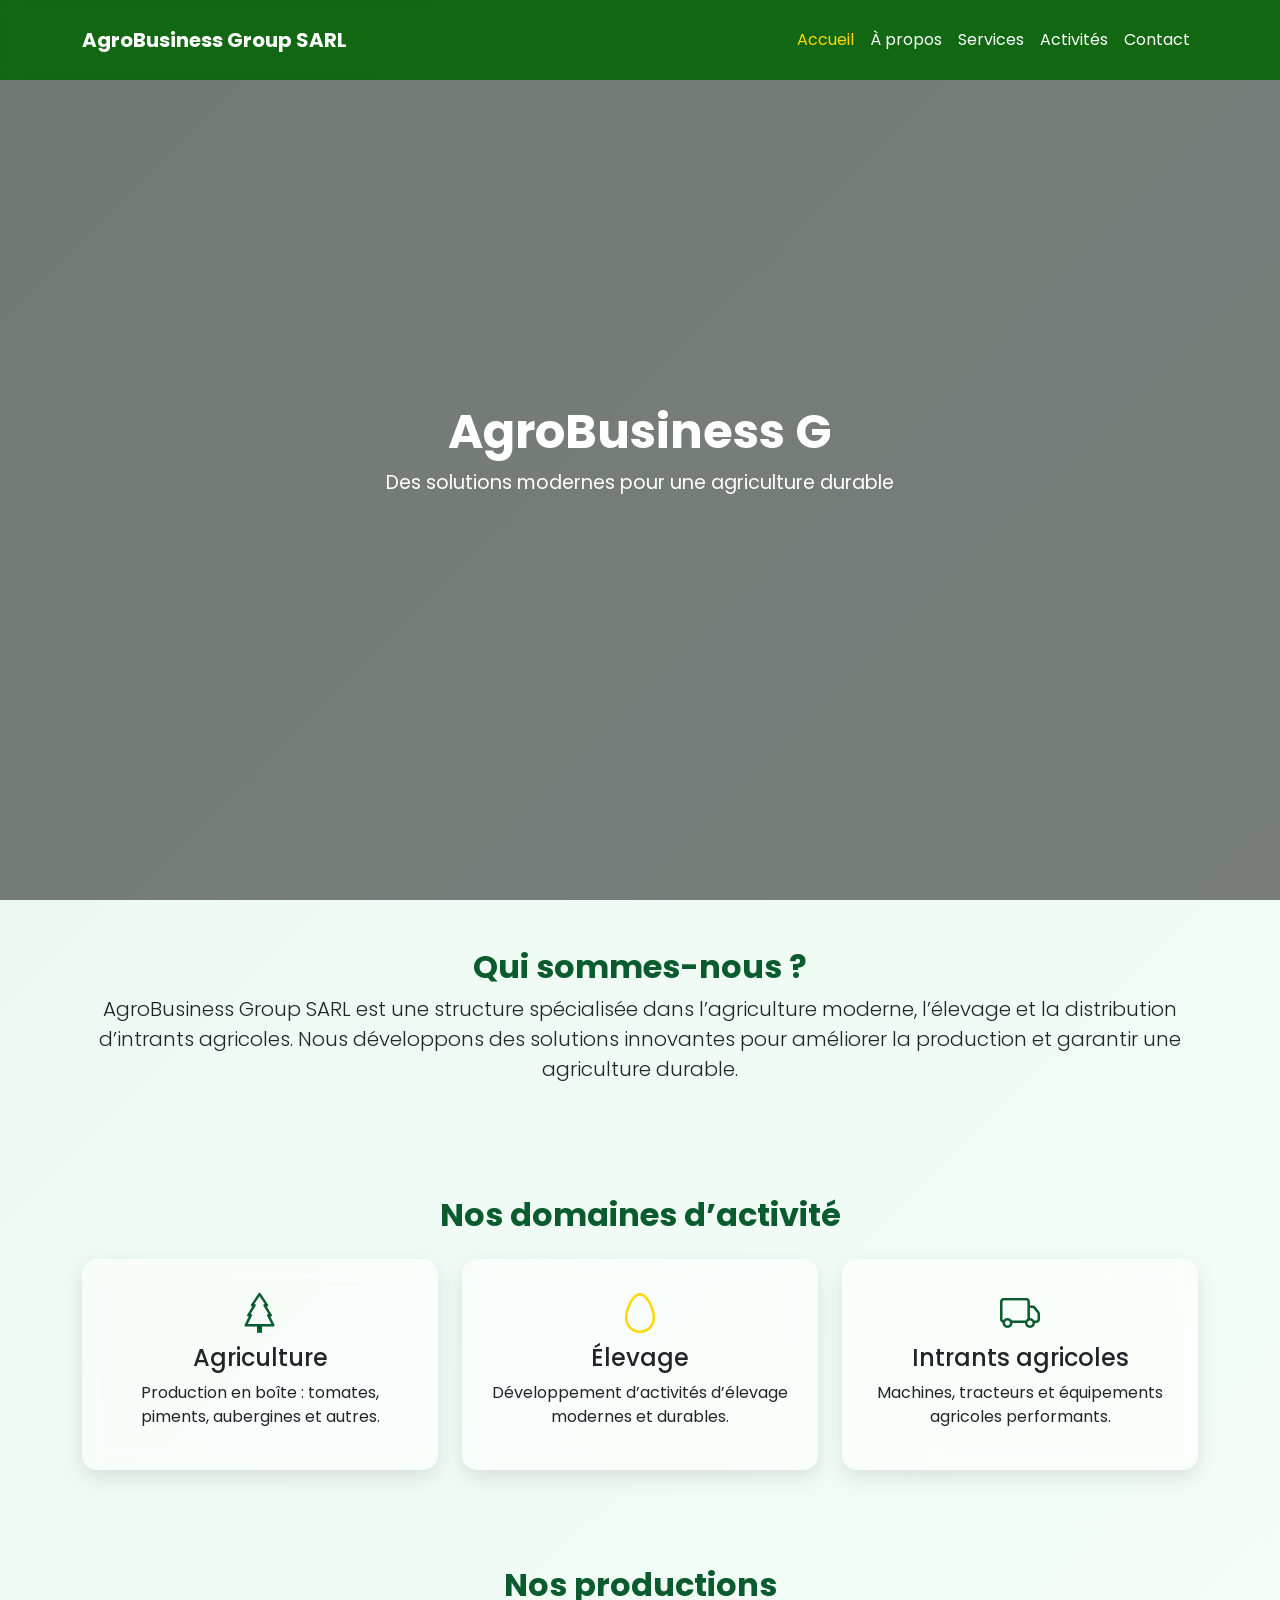
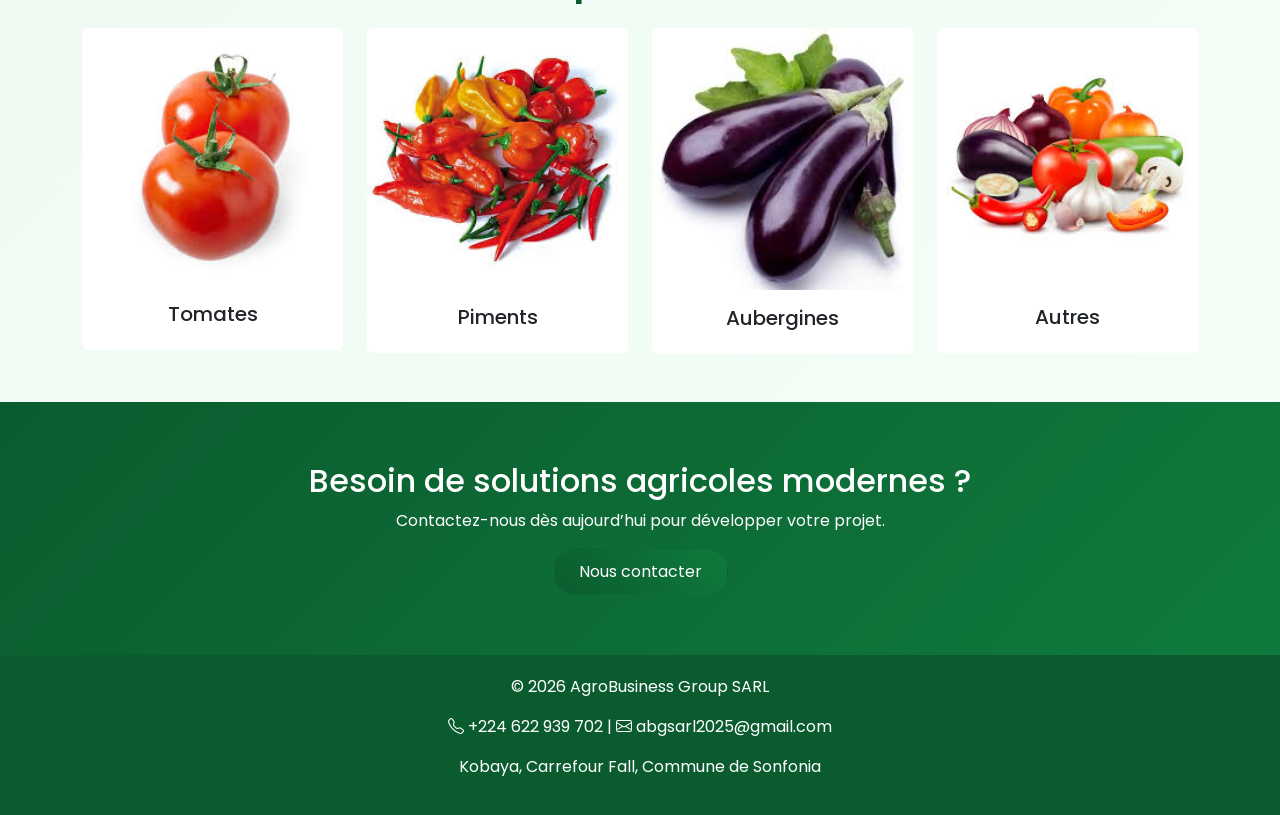
==== index.html @ b9b8d91e "Premier commit" ====
<!DOCTYPE html>
<html lang="fr">
<head>
    <meta charset="UTF-8">
    <meta name="viewport" content="width=device-width, initial-scale=1.0">
    <title>AgroBusiness Group SARL</title>

    <!-- Bootstrap -->
    <link href="https://cdn.jsdelivr.net/npm/bootstrap@5.3.3/dist/css/bootstrap.min.css" rel="stylesheet">

    <!-- Bootstrap Icons -->
    <link href="https://cdn.jsdelivr.net/npm/bootstrap-icons@1.11.3/font/bootstrap-icons.css" rel="stylesheet">

    <!-- Font -->
    <link href="https://fonts.googleapis.com/css2?family=Poppins&display=swap" rel="stylesheet">

    <!-- CSS -->
    <link rel="stylesheet" href="css/style.css">
</head>

<body class="bg-light-green">

<!-- navbar -->
<nav class="navbar navbar-expand-lg fixed-top navbar-custom">
    <div class="container">

        <a class="navbar-brand fw-bold text-white" href="index.html">
            AgroBusiness Group SARL
        </a>

        <button class="navbar-toggler" type="button" data-bs-toggle="collapse" data-bs-target="#menu">
            <span class="navbar-toggler-icon"></span>
        </button>

        <div class="collapse navbar-collapse" id="menu">
            <ul class="navbar-nav ms-auto">

                <li class="nav-item">
                    <a class="nav-link active" href="index.html">Accueil</a>
                </li>

                <li class="nav-item">
                    <a class="nav-link" href="about.html">À propos</a>
                </li>

                <li class="nav-item">
                    <a class="nav-link" href="services.html">Services</a>
                </li>

                <li class="nav-item">
                    <a class="nav-link" href="activities.html">Activités</a>
                </li>

                <li class="nav-item">
                    <a class="nav-link" href="contact.html">Contact</a>
                </li>

            </ul>
        </div>

    </div>
</nav>

<!-- main -->
<main>

    <!-- hero -->
    <section class="hero">

        <video autoplay muted loop playsinline>
            <source src="assets/videos/hero.mp4" type="video/mp4">
        </video>

        <div class="hero-overlay"></div>

        <div class="hero-content text-center text-white">
            <h1 id="typing-text"></h1>
            <p>Des solutions modernes pour une agriculture durable</p>
        </div>

    </section>

    <!-- presentation -->
    <section class="container py-5 text-center">

        <h2 class="section-title">Qui sommes-nous ?</h2>

        <p class="lead">
            AgroBusiness Group SARL est une structure spécialisée dans l’agriculture moderne,
            l’élevage et la distribution d’intrants agricoles. Nous développons des solutions
            innovantes pour améliorer la production et garantir une agriculture durable.
        </p>

    </section>

    <!-- domaines -->
    <section class="container py-5">

        <h2 class="text-center section-title mb-4">Nos domaines d’activité</h2>

        <div class="row text-center">

            <div class="col-md-4">
                <div class="custom-card">
                    <i class="bi bi-tree icon-green"></i>
                    <h4>Agriculture</h4>
                    <p>Production en boîte : tomates, piments, aubergines et autres.</p>
                </div>
            </div>

            <div class="col-md-4">
                <div class="custom-card">
                    <i class="bi bi-egg icon-yellow"></i>
                    <h4>Élevage</h4>
                    <p>Développement d’activités d’élevage modernes et durables.</p>
                </div>
            </div>

            <div class="col-md-4">
                <div class="custom-card">
                    <i class="bi bi-truck icon-green"></i>
                    <h4>Intrants agricoles</h4>
                    <p>Machines, tracteurs et équipements agricoles performants.</p>
                </div>
            </div>

        </div>

    </section>

    <!-- produits -->
    <section class="container py-5">

        <h2 class="text-center section-title mb-4">Nos productions</h2>

        <div class="row">

            <div class="col-md-3">
                <div class="card product-card">
                    <img src="assets/images/tomate.jpg" class="card-img-top" alt="">
                    <div class="card-body text-center">
                        <h5>Tomates</h5>
                    </div>
                </div>
            </div>

            <div class="col-md-3">
                <div class="card product-card">
                    <img src="assets/images/piment.jpg" class="card-img-top" alt="">
                    <div class="card-body text-center">
                        <h5>Piments</h5>
                    </div>
                </div>
            </div>

            <div class="col-md-3">
                <div class="card product-card">
                    <img src="assets/images/aubergine.jpg" class="card-img-top" alt="">
                    <div class="card-body text-center">
                        <h5>Aubergines</h5>
                    </div>
                </div>
            </div>

            <div class="col-md-3">
                <div class="card product-card">
                    <img src="assets/images/autres.jpg" class="card-img-top" alt="">
                    <div class="card-body text-center">
                        <h5>Autres</h5>
                    </div>
                </div>
            </div>

        </div>

    </section>

    <!-- call to action -->
    <section class="cta-section text-center">

        <h2>Besoin de solutions agricoles modernes ?</h2>
        <p>Contactez-nous dès aujourd’hui pour développer votre projet.</p>

        <a href="contact.html" class="btn btn-custom">Nous contacter</a>

    </section>

</main>

<!-- footer -->
<footer class="footer-custom text-center">

    <p>© 2026 AgroBusiness Group SARL</p>

    <p>
        <i class="bi bi-telephone"></i> +224 622 939 702 |
        <i class="bi bi-envelope"></i> abgsarl2025@gmail.com
    </p>

    <p>Kobaya, Carrefour Fall, Commune de Sonfonia</p>

</footer>

<!-- Bootstrap JS -->
<script src="https://cdn.jsdelivr.net/npm/bootstrap@5.3.3/dist/js/bootstrap.bundle.min.js"></script>

<script src="js/script.js"></script>

</body>
</html>
---- css/style.css ----
/* reset simple */
* {
    margin: 0;
    padding: 0;
    box-sizing: border-box;
}

body {
    font-family: 'Poppins', sans-serif;
}

/* fond global */
.bg-light-green {
    background: linear-gradient(135deg, #e9f7ef, #f6fff9);
}

/* navbar */
.navbar-custom {
    background: linear-gradient(180deg, #0a5c2e, #0f7a3d);
    backdrop-filter: blur(10px);
    transition: 0.3s;
    padding: 20px;
}

.navbar-custom .nav-link {
    color: #fff;
    transition: 0.3s;
}

.navbar-custom .nav-link:hover {
    color: #ffd700;
}

.navbar-custom .nav-link.active {
    color: #ffd700;
}

/* hero */
.hero {
    position: relative;
    height: 100vh;
    overflow: hidden;
}

.hero video {
    position: absolute;
    width: 100%;
    height: 100%;
    object-fit: cover;
}

.hero-overlay {
    position: absolute;
    width: 100%;
    height: 100%;
    background: rgba(0, 0, 0, 0.5);
}

.hero-content {
    position: relative;
    top: 50%;
    transform: translateY(-50%);
    z-index: 2;
}

.hero h1 {
    font-size: 3rem;
    font-weight: bold;
}

.hero p {
    font-size: 1.2rem;
}

/* titres */
.section-title {
    color: #0a5c2e;
    font-weight: bold;
}

/* cartes glass */
.custom-card {
    background: rgba(255, 255, 255, 0.6);
    backdrop-filter: blur(10px);
    padding: 25px;
    border-radius: 15px;
    transition: 0.4s;
    box-shadow: 0 8px 20px rgba(0,0,0,0.1);
}

.custom-card:hover {
    transform: translateY(-10px);
    box-shadow: 0 15px 30px rgba(0,0,0,0.2);
}

/* icônes */
.icon-green {
    font-size: 40px;
    color: #0a5c2e;
}

.icon-yellow {
    font-size: 40px;
    color: #ffd700;
}

/* produits */
.product-card {
    overflow: hidden;
    border: none;
    transition: 0.4s;
}

.product-card img {
    transition: 0.4s;
}

.product-card:hover img {
    transform: scale(1.1);
}

/* activités */
.activity-card {
    position: relative;
    overflow: hidden;
    border-radius: 15px;
}

.activity-card img {
    width: 100%;
    height: 300px;
    object-fit: cover;
    transition: 0.5s;
}

.activity-card.large img {
    height: 400px;
}

.activity-card:hover img {
    transform: scale(1.2);
}

.activity-card .overlay {
    position: absolute;
    bottom: 0;
    width: 100%;
    padding: 20px;
    background: linear-gradient(transparent, rgba(0,0,0,0.8));
    color: #fff;
    opacity: 0;
    transition: 0.4s;
}

.activity-card:hover .overlay {
    opacity: 1;
}

/* team */
.team-card img {
    height: 300px;
    object-fit: cover;
}

/* formulaire */
.contact-form {
    background: rgba(255,255,255,0.7);
    padding: 30px;
    border-radius: 15px;
    backdrop-filter: blur(10px);
}

.contact-info {
    background: rgba(255,255,255,0.7);
    padding: 30px;
    border-radius: 15px;
    backdrop-filter: blur(10px);
}

/* inputs */
.form-control {
    border-radius: 10px;
    border: 1px solid #ddd;
}

.form-control:focus {
    border-color: #0a5c2e;
    box-shadow: 0 0 10px rgba(10,92,46,0.2);
}

/* boutons */
.btn-custom {
    background: linear-gradient(45deg, #0a5c2e, #0f7a3d);
    color: #fff;
    border-radius: 30px;
    padding: 10px 25px;
    transition: 0.3s;
}

.btn-custom:hover {
    background: linear-gradient(45deg, #ffd700, #ffcc00);
    color: #000;
}

/* section CTA */
.cta-section {
    background: linear-gradient(135deg, #0a5c2e, #0f7a3d);
    color: #fff;
    padding: 60px 20px;
}

/* footer */
.footer-custom {
    background: #0a5c2e;
    color: #fff;
    padding: 20px;
}

/* page header */
.page-header {
    margin-top: 80px;
    padding: 60px 20px;
    background: linear-gradient(135deg, #0a5c2e, #0f7a3d);
    color: white;
}

/* map */
.map-container iframe {
    border-radius: 15px;
}

/* animations */
.custom-card,
.product-card,
.activity-card,
.team-card {
    opacity: 0;
    transform: translateY(30px);
    animation: fadeUp 1s forwards;
}

@keyframes fadeUp {
    to {
        opacity: 1;
        transform: translateY(0);
    }
}
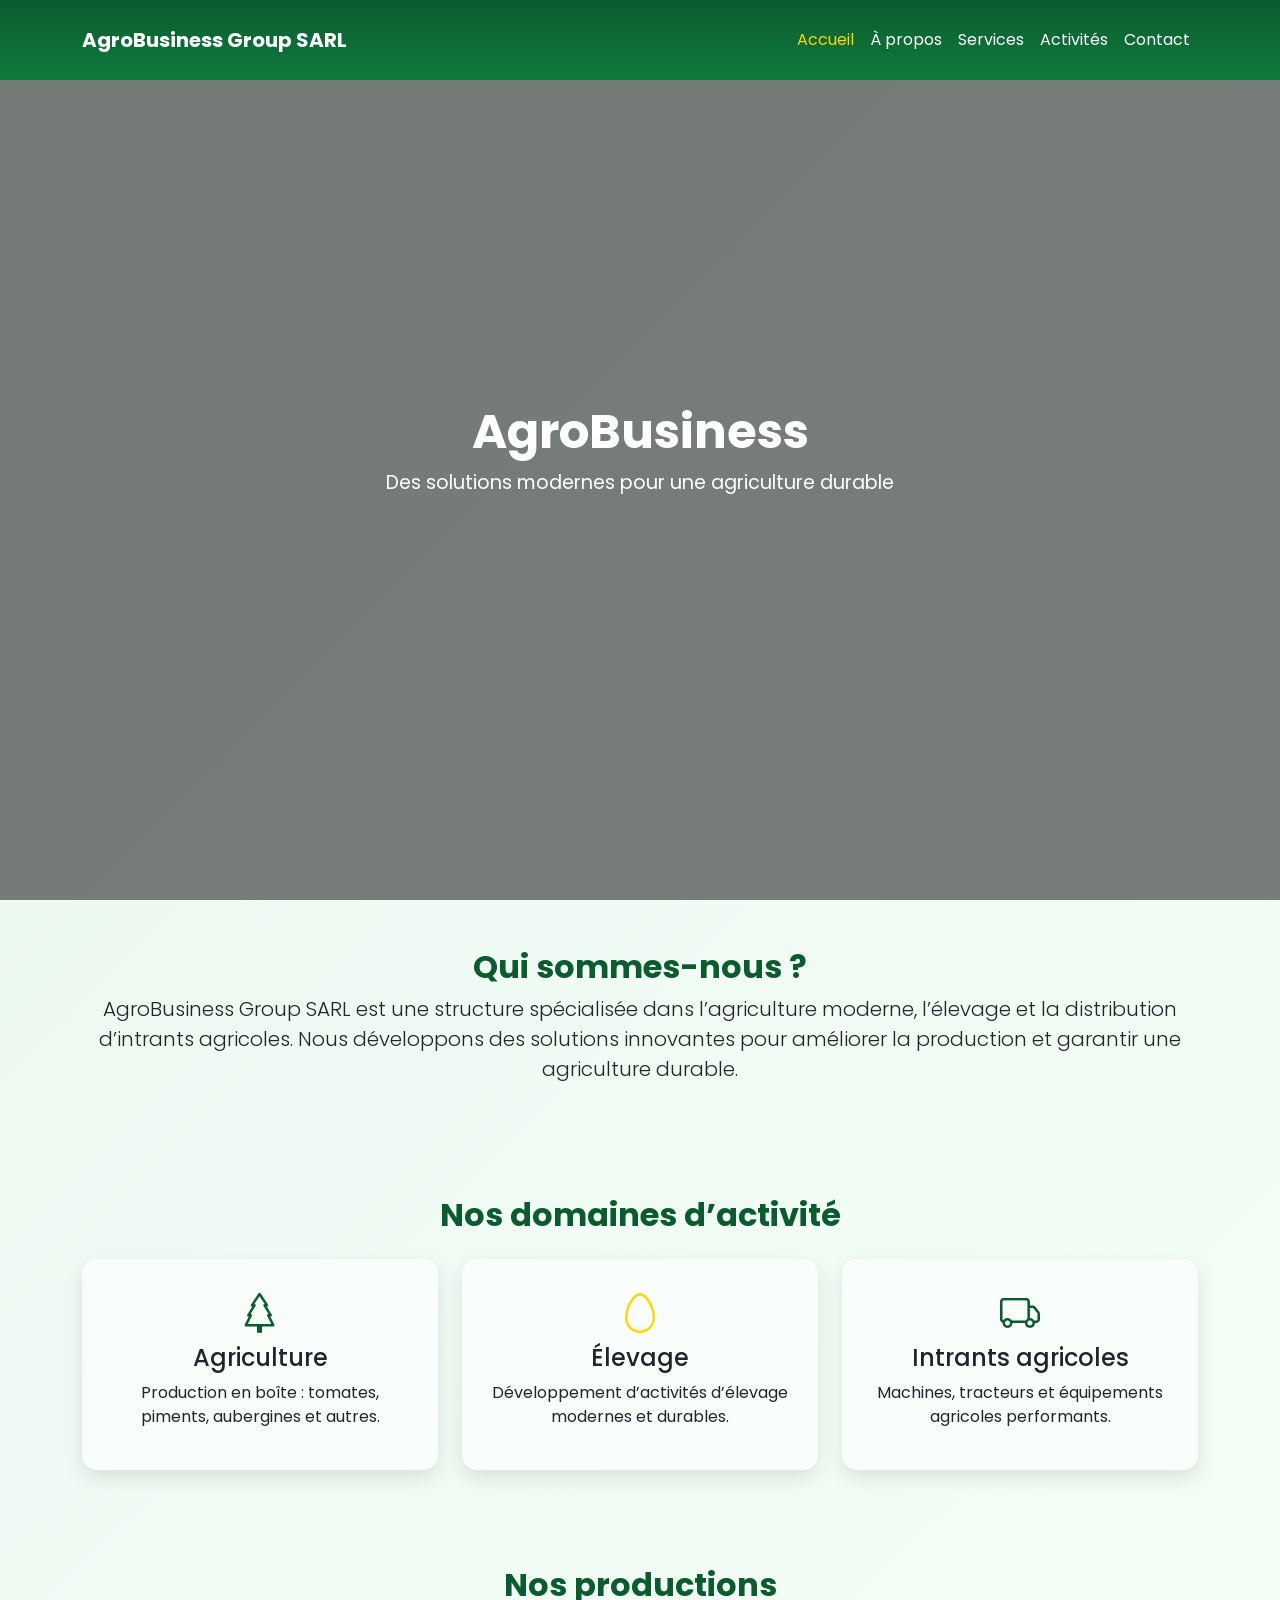
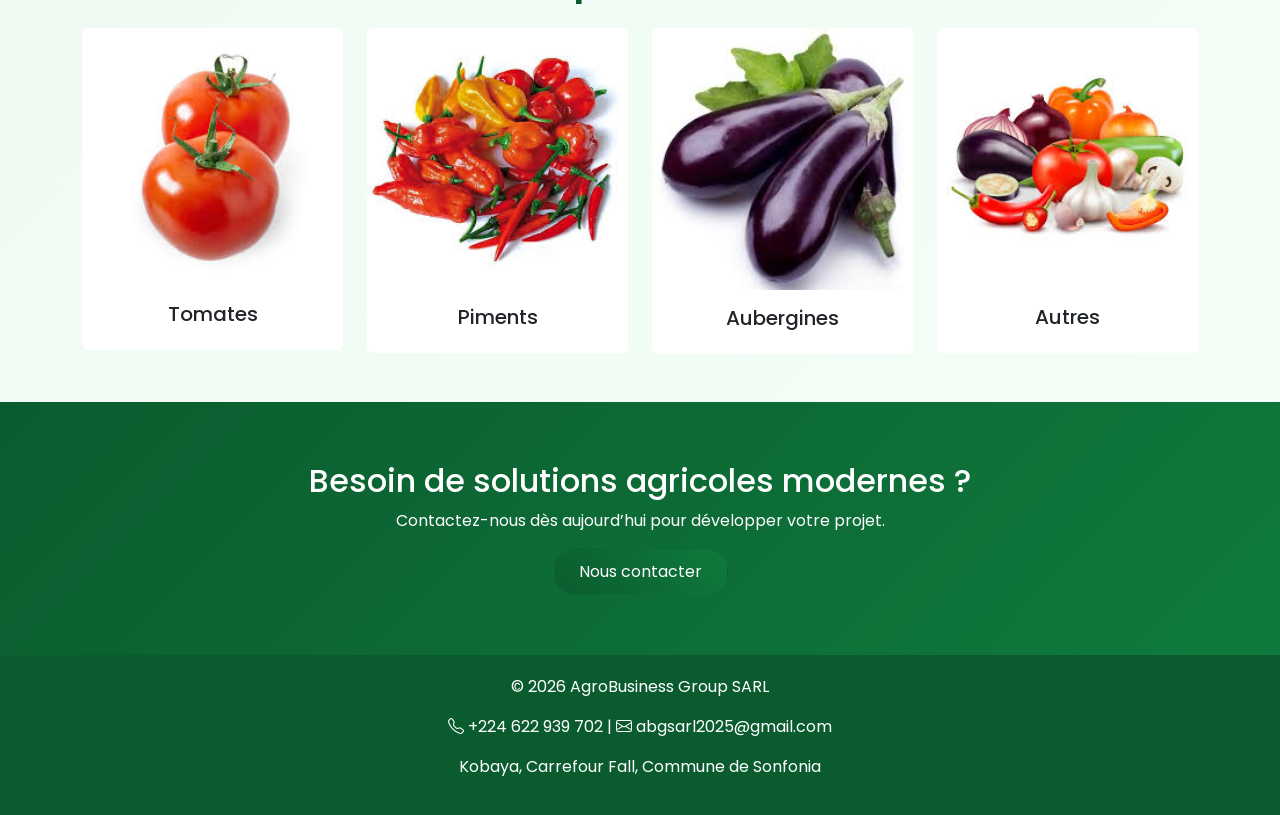
==== commit 180e74af: "Modification navbar mobile" ====
--- a/index.html
+++ b/index.html
@@ -24,7 +24,7 @@
 <nav class="navbar navbar-expand-lg fixed-top navbar-custom">
     <div class="container">
 
-        <a class="navbar-brand fw-bold text-white" href="index.html">
+        <a class="navbar-brand fw-bold text-white" href="index.html" id="navbar-brand">
             AgroBusiness Group SARL
         </a>
 
--- a/css/style.css
+++ b/css/style.css
@@ -244,4 +244,11 @@
         opacity: 1;
         transform: translateY(0);
     }
+}
+
+/* mobile */
+@media (max-width: 768px) {
+    #navbar-brand {
+        font-size: 1rem;
+    }
 }
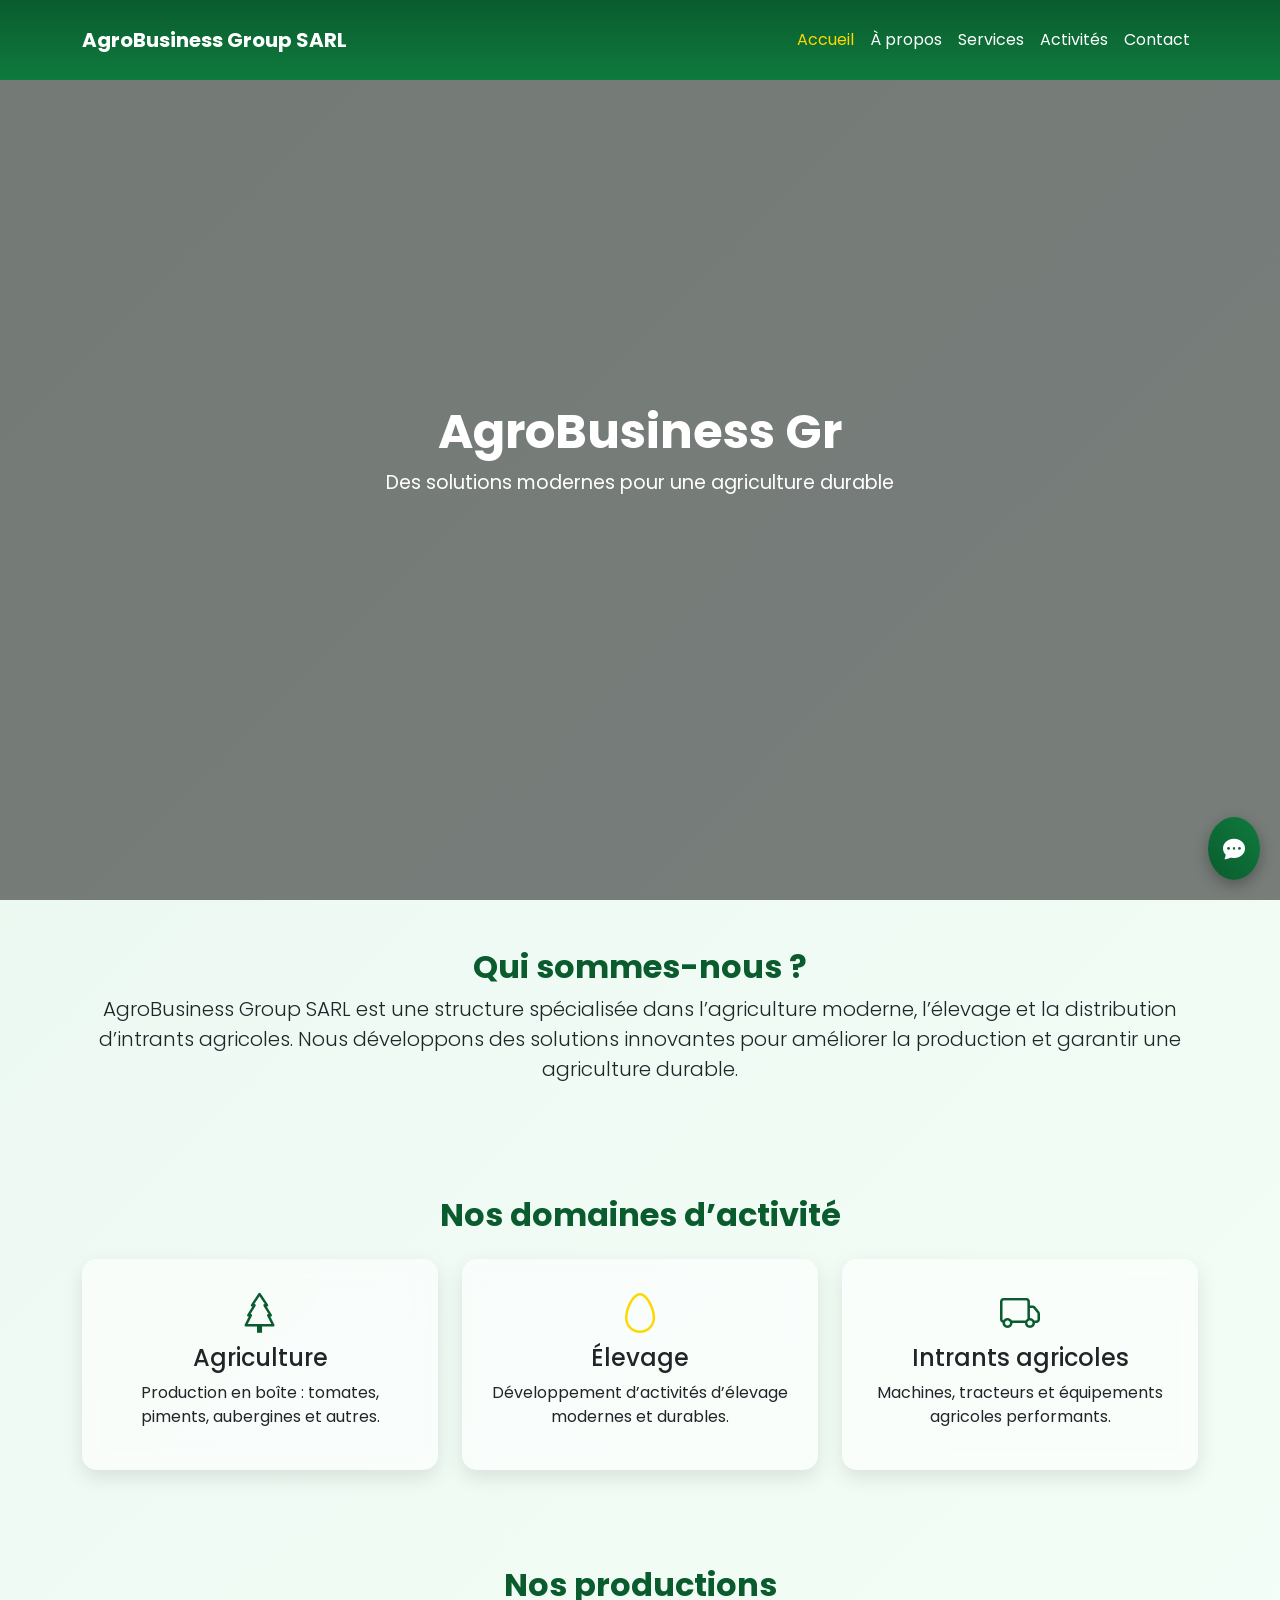
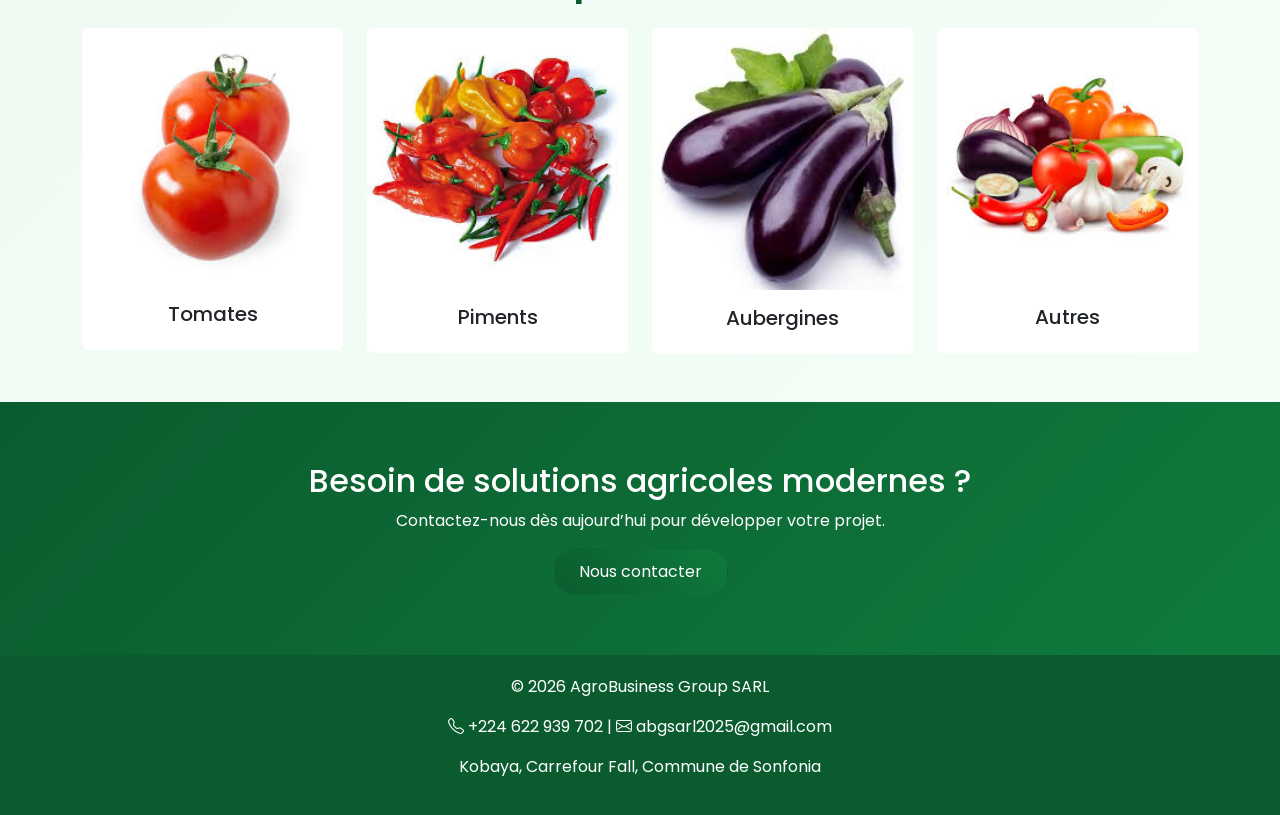
==== commit 4ab5831f: "Modification de chatboot" ====
--- a/index.html
+++ b/index.html
@@ -185,6 +185,35 @@
 
     </section>
 
+    <!-- assistant IA -->
+<div class="chatbot-container">
+
+    <div class="chatbot-icon" onclick="toggleChat()">
+        <i class="bi bi-chat-dots-fill"></i>
+    </div>
+
+    <div class="chatbox" id="chatbox">
+
+        <div class="chat-header">
+            Assistant AgroBusiness
+            <span onclick="toggleChat()">✖</span>
+        </div>
+
+        <div class="chat-body" id="chat-body">
+            <div class="bot-message">
+                Bonjour 👋 Comment puis-je vous aider ?
+            </div>
+        </div>
+
+        <div class="chat-footer">
+            <input type="text" id="user-input" placeholder="Votre question...">
+            <button onclick="sendMessage()">➤</button>
+        </div>
+
+    </div>
+
+</div>
+
 </main>
 
 <!-- footer -->
--- a/css/style.css
+++ b/css/style.css
@@ -251,4 +251,86 @@
     #navbar-brand {
         font-size: 1rem;
     }
+}
+
+
+
+/* chatbot */
+.chatbot-container {
+    position: fixed;
+    bottom: 20px;
+    right: 20px;
+    z-index: 999;
+}
+
+.chatbot-icon {
+    background: linear-gradient(45deg, #0a5c2e, #0f7a3d);
+    color: white;
+    font-size: 22px;
+    padding: 15px;
+    border-radius: 50%;
+    cursor: pointer;
+    box-shadow: 0 5px 15px rgba(0,0,0,0.3);
+}
+
+/* chatbox */
+.chatbox {
+    width: 300px;
+    height: 400px;
+    background: white;
+    border-radius: 15px;
+    display: none;
+    flex-direction: column;
+    overflow: hidden;
+    margin-bottom: 10px;
+}
+
+/* header */
+.chat-header {
+    background: #0a5c2e;
+    color: white;
+    padding: 10px;
+    display: flex;
+    justify-content: space-between;
+}
+
+/* body */
+.chat-body {
+    flex: 1;
+    padding: 10px;
+    overflow-y: auto;
+}
+
+/* messages */
+.bot-message {
+    background: #e9f7ef;
+    padding: 8px;
+    border-radius: 10px;
+    margin-bottom: 5px;
+}
+
+.user-message {
+    background: #d1e7dd;
+    padding: 8px;
+    border-radius: 10px;
+    margin-bottom: 5px;
+    text-align: right;
+}
+
+/* footer */
+.chat-footer {
+    display: flex;
+}
+
+.chat-footer input {
+    flex: 1;
+    border: none;
+    padding: 10px;
+}
+
+.chat-footer button {
+    background: #0a5c2e;
+    color: white;
+    border: none;
+    padding: 10px;
 }
